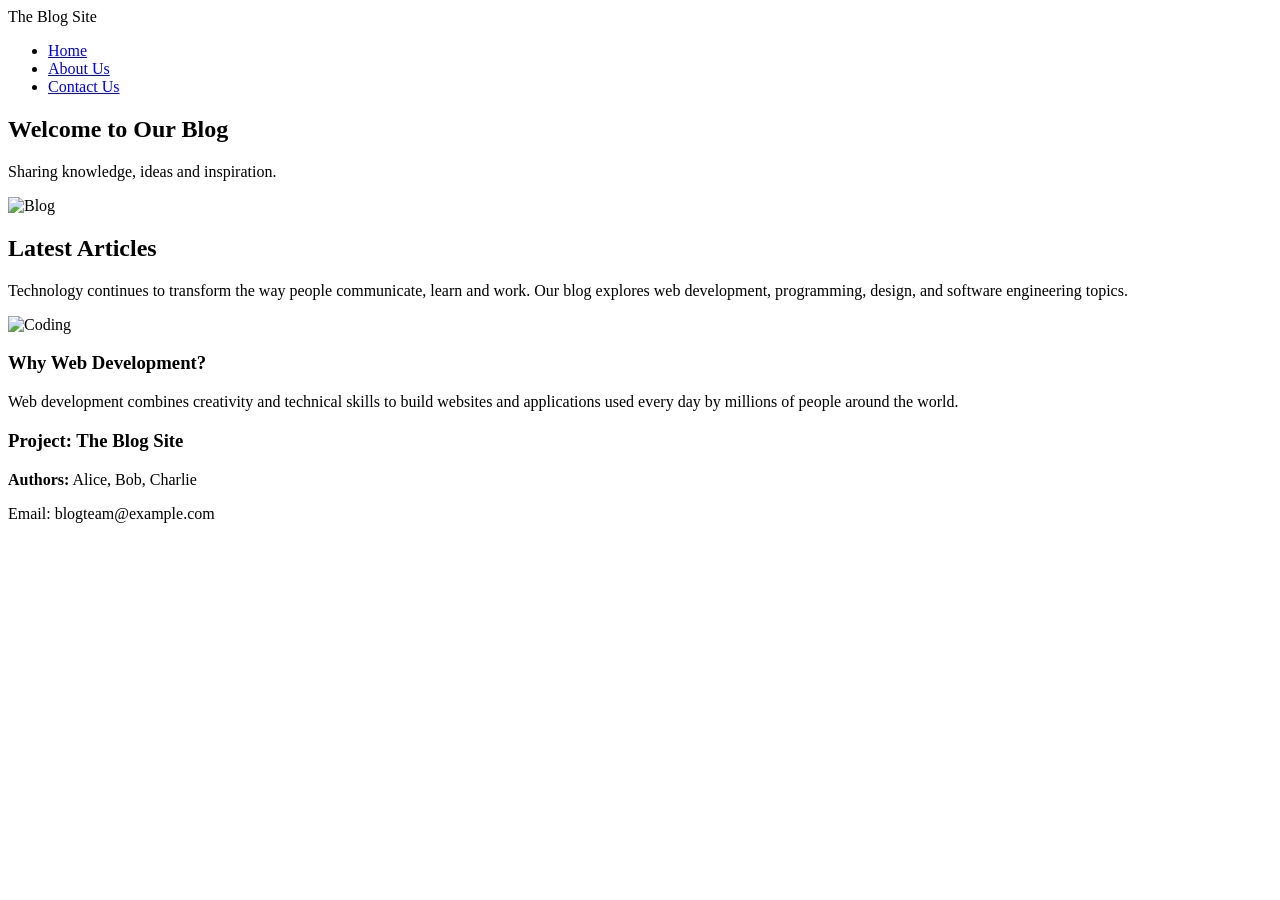
==== index.html @ 5232b62a "added contact page" ====
<!DOCTYPE html>
<html lang="en">
<head>
<meta charset="UTF-8">
<meta name="viewport" content="width=device-width, initial-scale=1.0">
<title>The Blog Site</title>
<link rel="stylesheet" href="css/style.css">
</head>

<body>

<header>
<nav>
<div class="logo">The Blog Site</div>

<ul>
<li><a href="index.html" class="active">Home</a></li>
<li><a href="about.html">About Us</a></li>
<li><a href="contact.html">Contact Us</a></li>
</ul>
</nav>
</header>

<section class="hero">
<h1>Welcome to Our Blog</h1>
<p>Sharing knowledge, ideas and inspiration.</p>
<img src="images/hero.jpg" alt="Blog">
</section>

<section class="content">

<h2>Latest Articles</h2>

<p>
Technology continues to transform the way people communicate,
learn and work. Our blog explores web development,
programming, design, and software engineering topics.
</p>

<img src="images/coding.jpg" alt="Coding">

<h3>Why Web Development?</h3>

<p>
Web development combines creativity and technical skills to
build websites and applications used every day by millions
of people around the world.
</p>

</section>

<footer>

<h3>Project: The Blog Site</h3>

<p><strong>Authors:</strong> Alice, Bob, Charlie</p>

<p>Email: blogteam@example.com</p>

</footer>

</body>
</html>
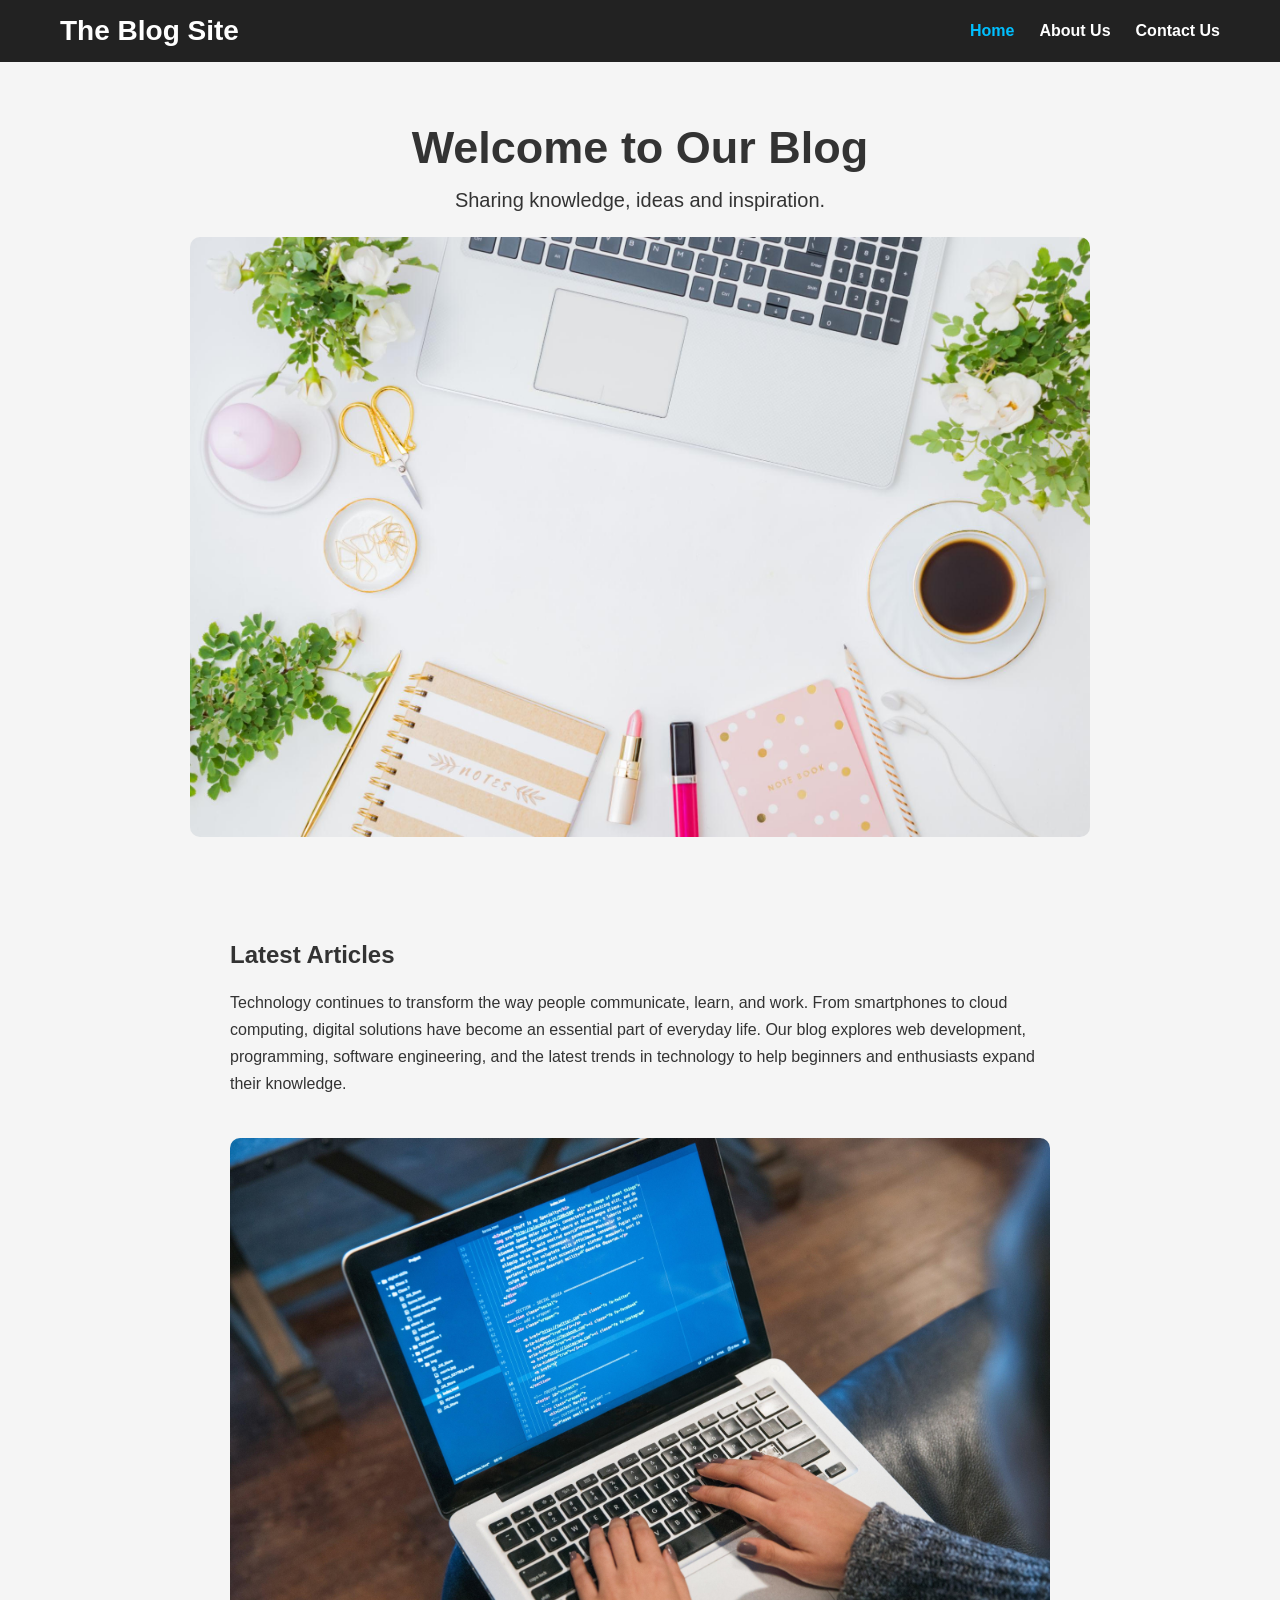
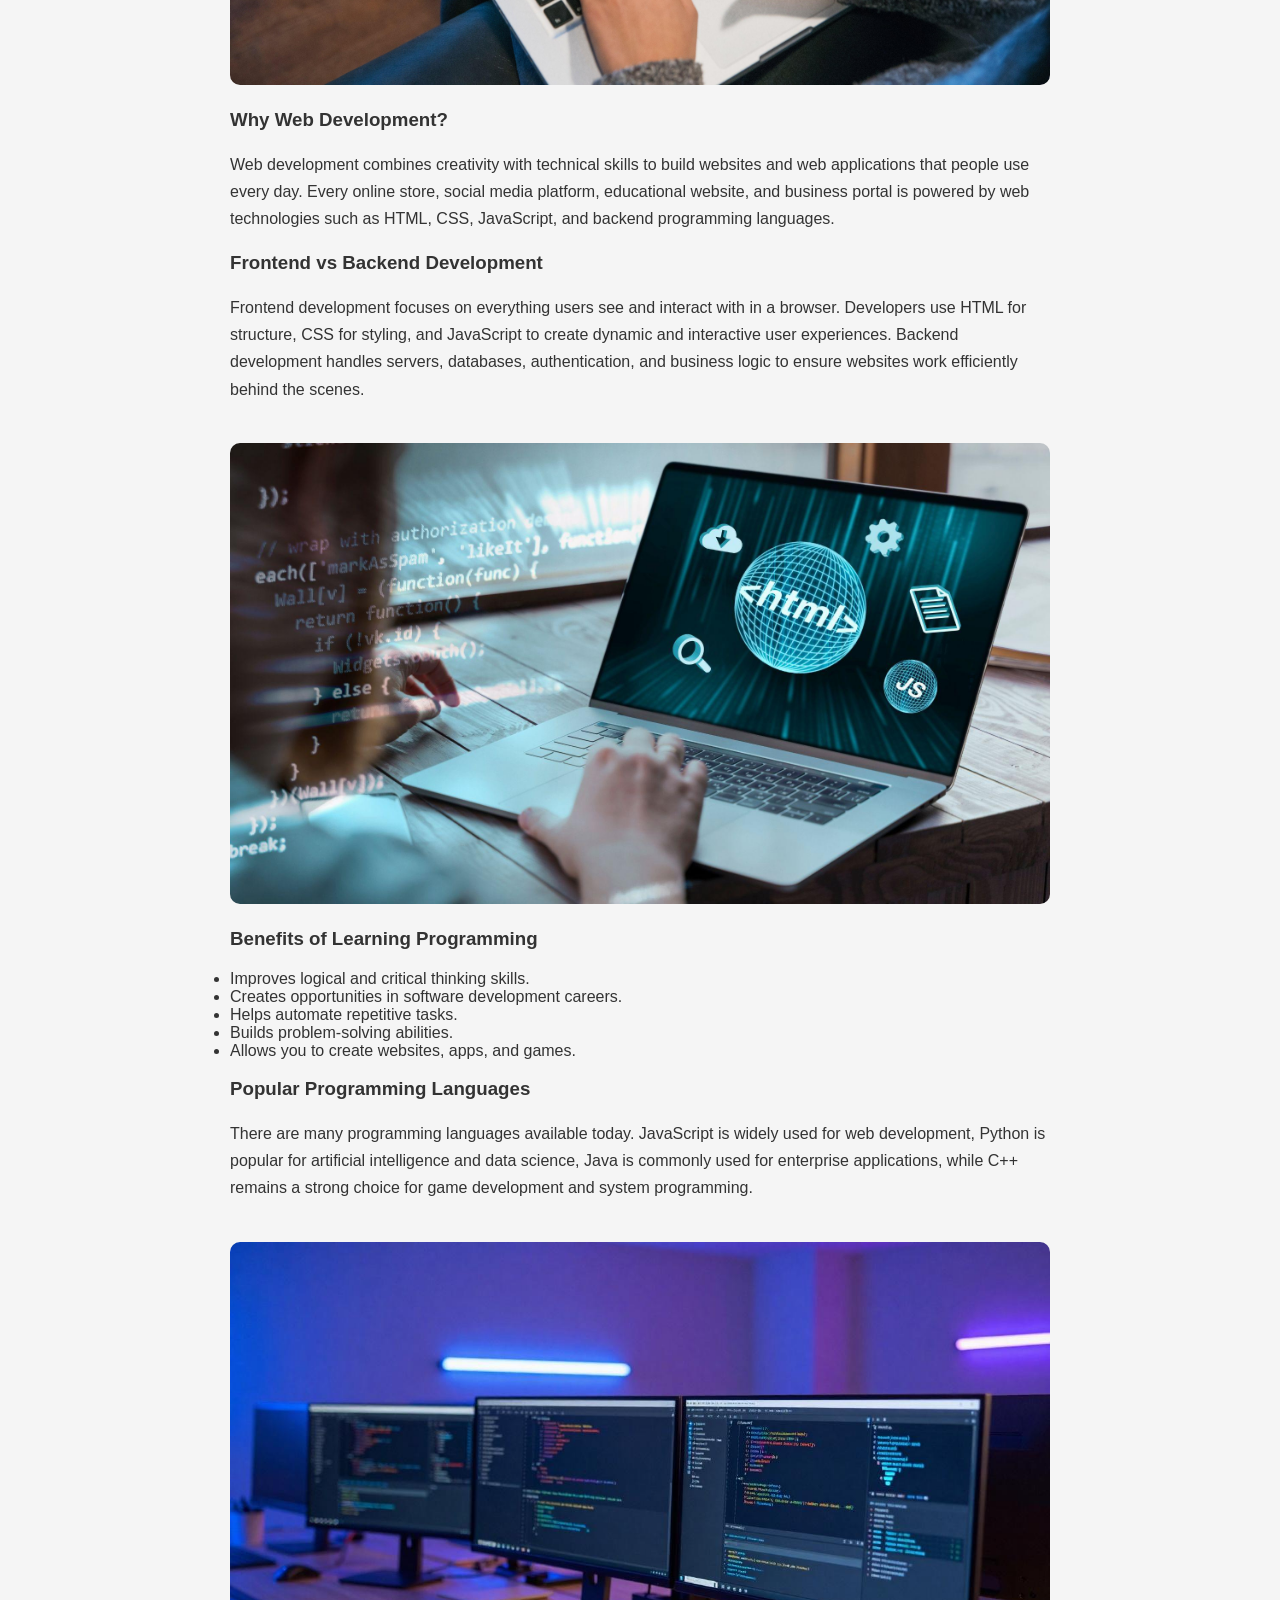
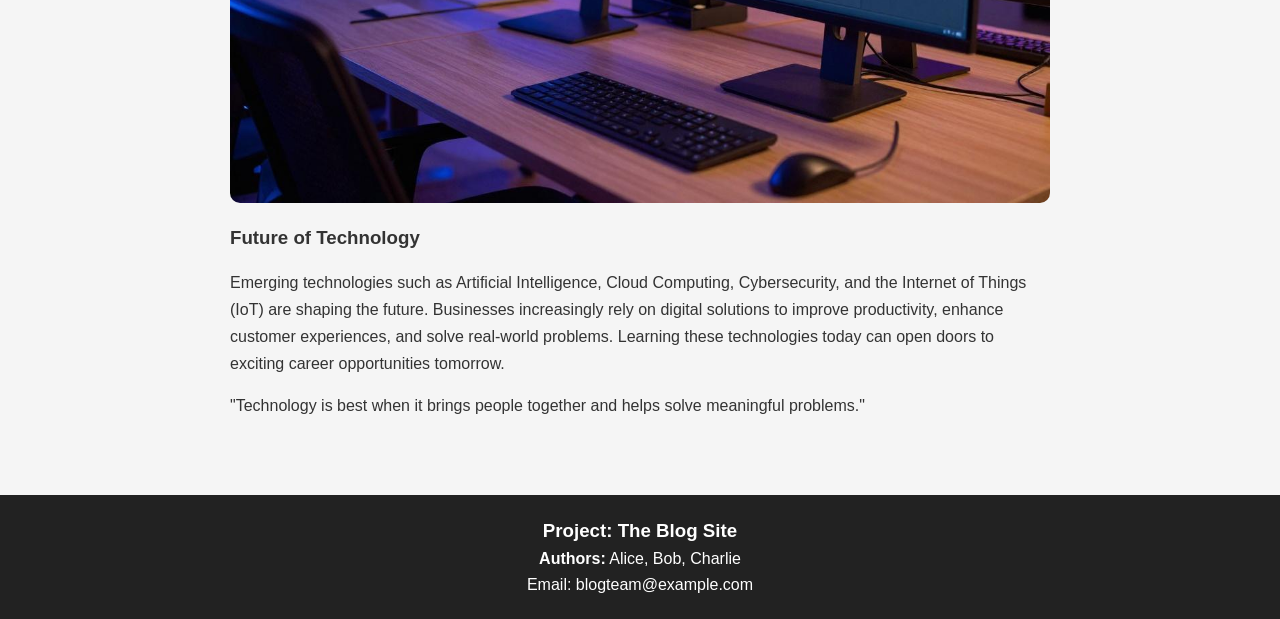
==== commit 96aa361f: "updated the pages" ====
--- a/index.html
+++ b/index.html
@@ -29,23 +29,77 @@
 
 <section class="content">
 
-<h2>Latest Articles</h2>
+    <h2>Latest Articles</h2>
 
-<p>
-Technology continues to transform the way people communicate,
-learn and work. Our blog explores web development,
-programming, design, and software engineering topics.
-</p>
+    <p>
+        Technology continues to transform the way people communicate, learn,
+        and work. From smartphones to cloud computing, digital solutions have
+        become an essential part of everyday life. Our blog explores web
+        development, programming, software engineering, and the latest trends
+        in technology to help beginners and enthusiasts expand their knowledge.
+    </p>
 
-<img src="images/coding.jpg" alt="Coding">
+    <img src="images/coding.jpg" alt="Coding">
 
-<h3>Why Web Development?</h3>
+    <h3>Why Web Development?</h3>
 
-<p>
-Web development combines creativity and technical skills to
-build websites and applications used every day by millions
-of people around the world.
-</p>
+    <p>
+        Web development combines creativity with technical skills to build
+        websites and web applications that people use every day. Every online
+        store, social media platform, educational website, and business portal
+        is powered by web technologies such as HTML, CSS, JavaScript, and
+        backend programming languages.
+    </p>
+
+    <h3>Frontend vs Backend Development</h3>
+
+    <p>
+        Frontend development focuses on everything users see and interact with
+        in a browser. Developers use HTML for structure, CSS for styling, and
+        JavaScript to create dynamic and interactive user experiences.
+        Backend development handles servers, databases, authentication, and
+        business logic to ensure websites work efficiently behind the scenes.
+    </p>
+
+    <img src="images/frontend.jpg" alt="Frontend Development">
+
+    <h3>Benefits of Learning Programming</h3>
+
+    <ul>
+        <li>Improves logical and critical thinking skills.</li>
+        <li>Creates opportunities in software development careers.</li>
+        <li>Helps automate repetitive tasks.</li>
+        <li>Builds problem-solving abilities.</li>
+        <li>Allows you to create websites, apps, and games.</li>
+    </ul> <br>
+
+    <h3>Popular Programming Languages</h3>
+
+    <p>
+        There are many programming languages available today. JavaScript is
+        widely used for web development, Python is popular for artificial
+        intelligence and data science, Java is commonly used for enterprise
+        applications, while C++ remains a strong choice for game development
+        and system programming.
+    </p>
+
+    <img src="images/programming.jpg" alt="Programming Languages">
+
+    <h3>Future of Technology</h3>
+
+    <p>
+        Emerging technologies such as Artificial Intelligence, Cloud Computing,
+        Cybersecurity, and the Internet of Things (IoT) are shaping the future.
+        Businesses increasingly rely on digital solutions to improve
+        productivity, enhance customer experiences, and solve real-world
+        problems. Learning these technologies today can open doors to exciting
+        career opportunities tomorrow.
+    </p>
+
+    <blockquote>
+        "Technology is best when it brings people together and helps solve
+        meaningful problems."
+    </blockquote>
 
 </section>
 
--- a/css/style.css
+++ b/css/style.css
@@ -0,0 +1,126 @@
+*{
+    margin:0;
+    padding:0;
+    box-sizing:border-box;
+}
+
+body{
+    font-family:Arial, Helvetica, sans-serif;
+    background:#f5f5f5;
+    color:#333;
+}
+
+nav{
+    display:flex;
+    justify-content:space-between;
+    align-items:center;
+    background:#222;
+    padding:15px 60px;
+    position:sticky;
+    top:0;
+    z-index:1000;
+}
+
+.logo{
+    color:white;
+    font-size:28px;
+    font-weight:bold;
+}
+
+nav ul{
+    list-style:none;
+    display:flex;
+}
+
+nav li{
+    margin-left:25px;
+}
+
+nav a{
+    text-decoration:none;
+    color:white;
+    font-weight:bold;
+}
+
+nav a:hover,
+.active{
+    color:#00bfff;
+}
+
+.hero{
+    text-align:center;
+    padding:60px 20px;
+}
+
+.hero h1{
+    font-size:45px;
+    margin-bottom:15px;
+}
+
+.hero p{
+    font-size:20px;
+    margin-bottom:25px;
+}
+
+.hero img{
+    width:90%;
+    max-width:900px;
+    border-radius:10px;
+}
+
+.content{
+    max-width:900px;
+    margin:auto;
+    padding:40px;
+}
+
+.content h1,
+.content h2,
+.content h3{
+    margin-bottom:20px;
+}
+
+.content p{
+    margin-bottom:20px;
+    line-height:1.7;
+}
+
+.content img{
+    width:100%;
+    margin:20px 0;
+    border-radius:10px;
+}
+
+footer{
+    background:#222;
+    color:white;
+    text-align:center;
+    padding:25px;
+    margin-top:40px;
+}
+
+footer p{
+    margin-top:8px;
+}
+
+@media(max-width:768px){
+
+nav{
+    flex-direction:column;
+}
+
+nav ul{
+    margin-top:10px;
+    flex-direction:column;
+    text-align:center;
+}
+
+nav li{
+    margin:10px 0;
+}
+
+.hero h1{
+    font-size:32px;
+}
+
+}
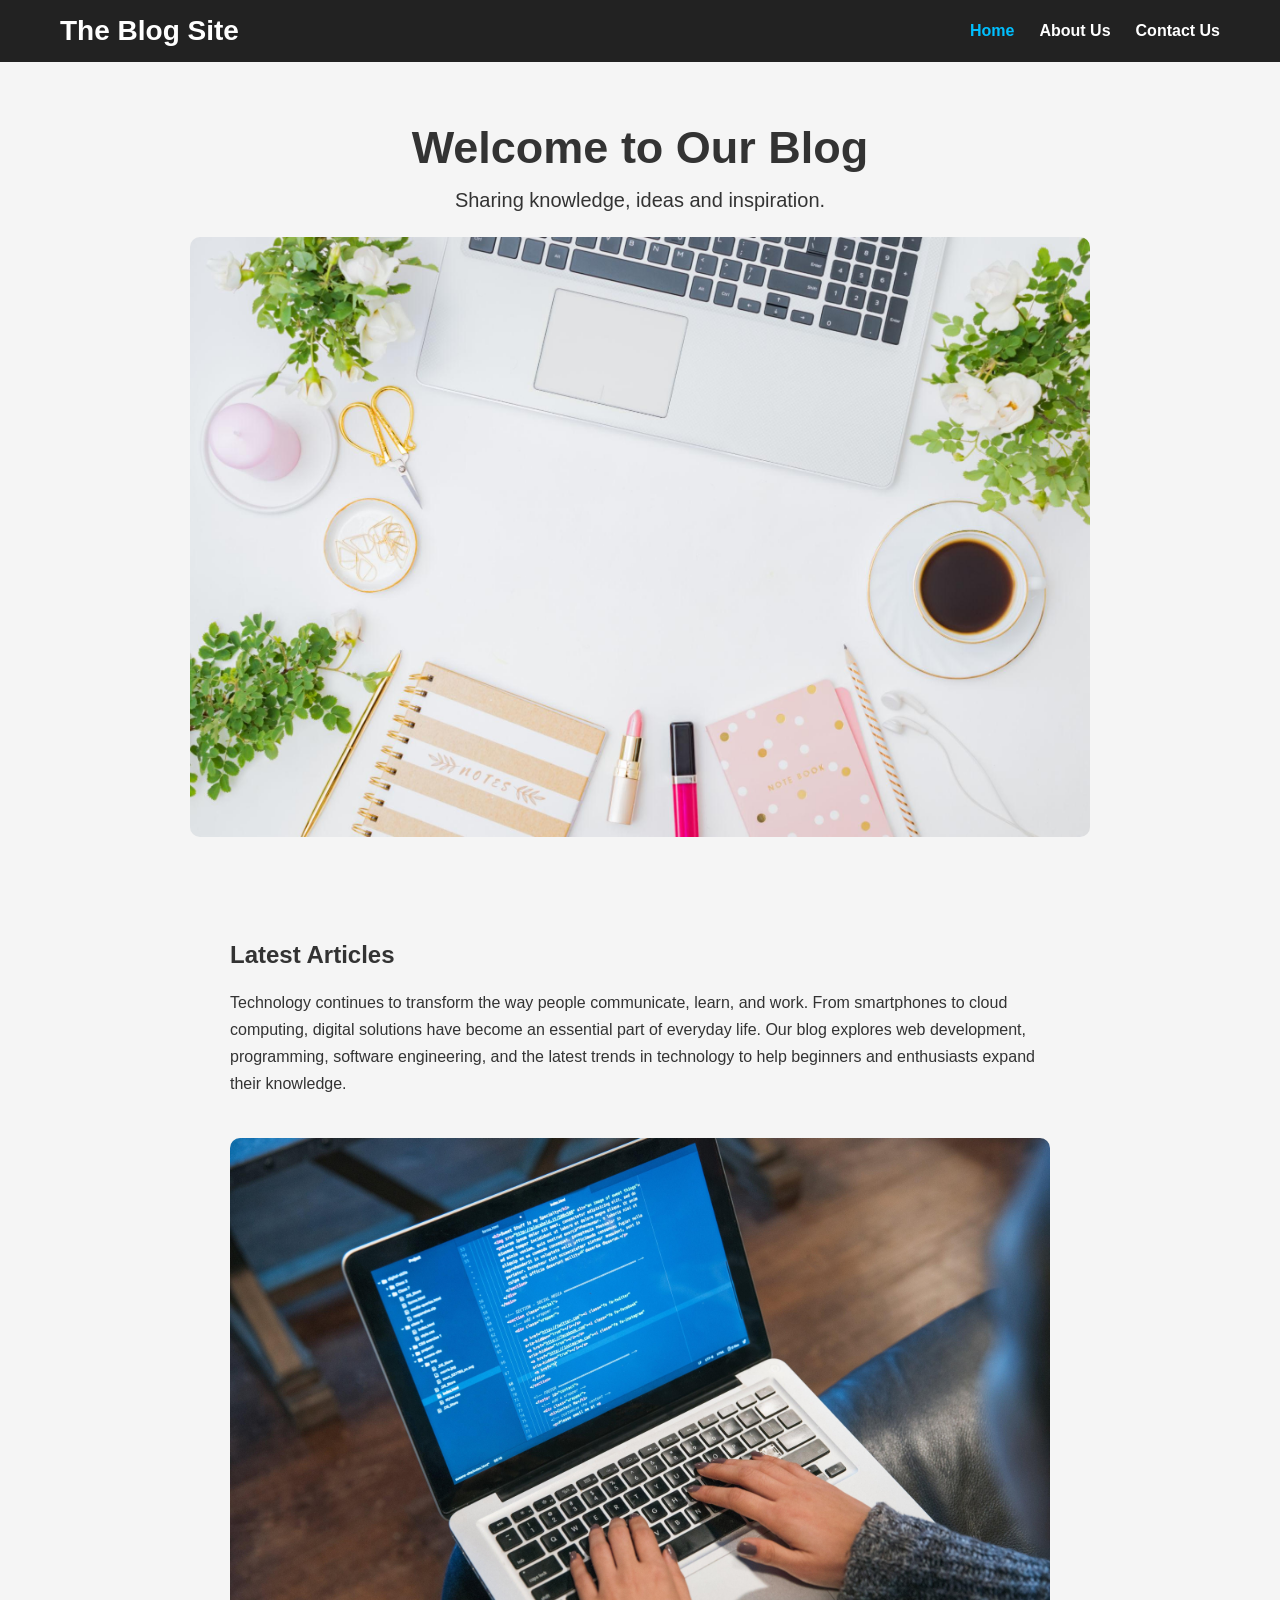
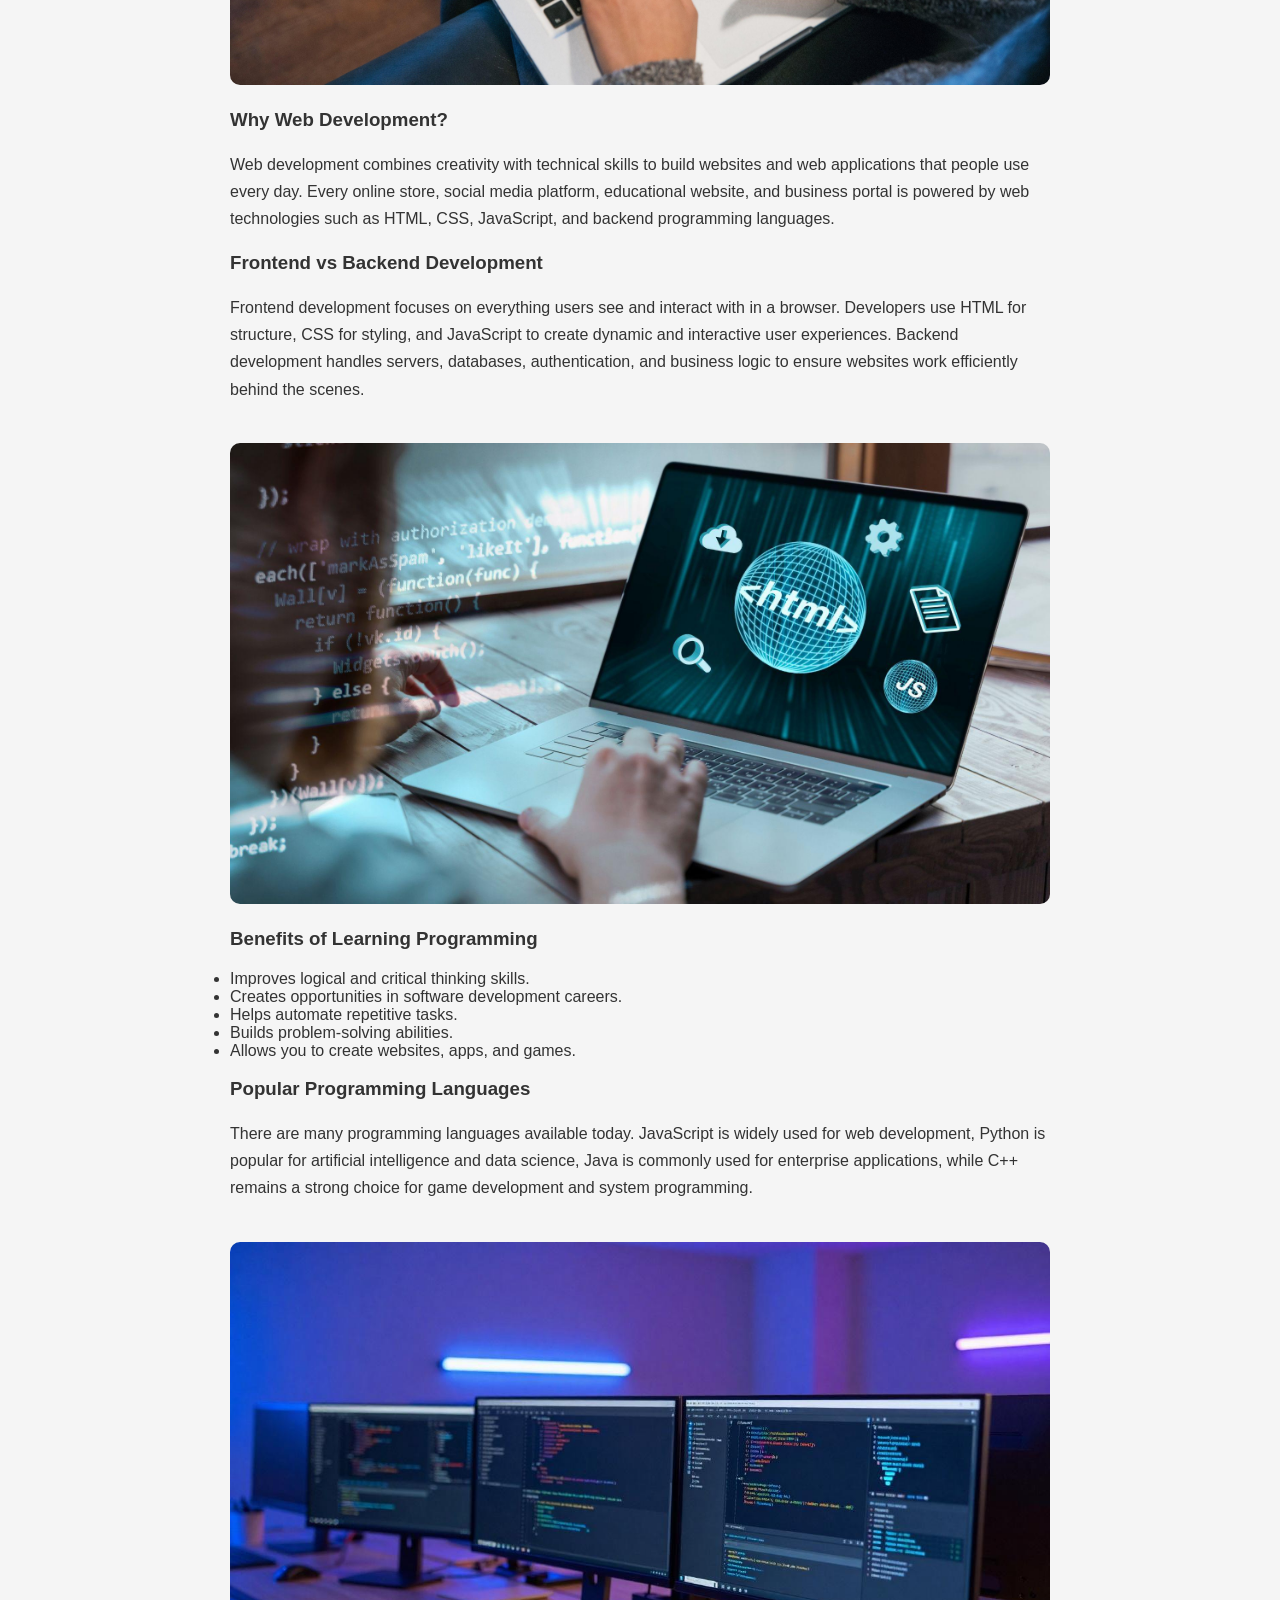
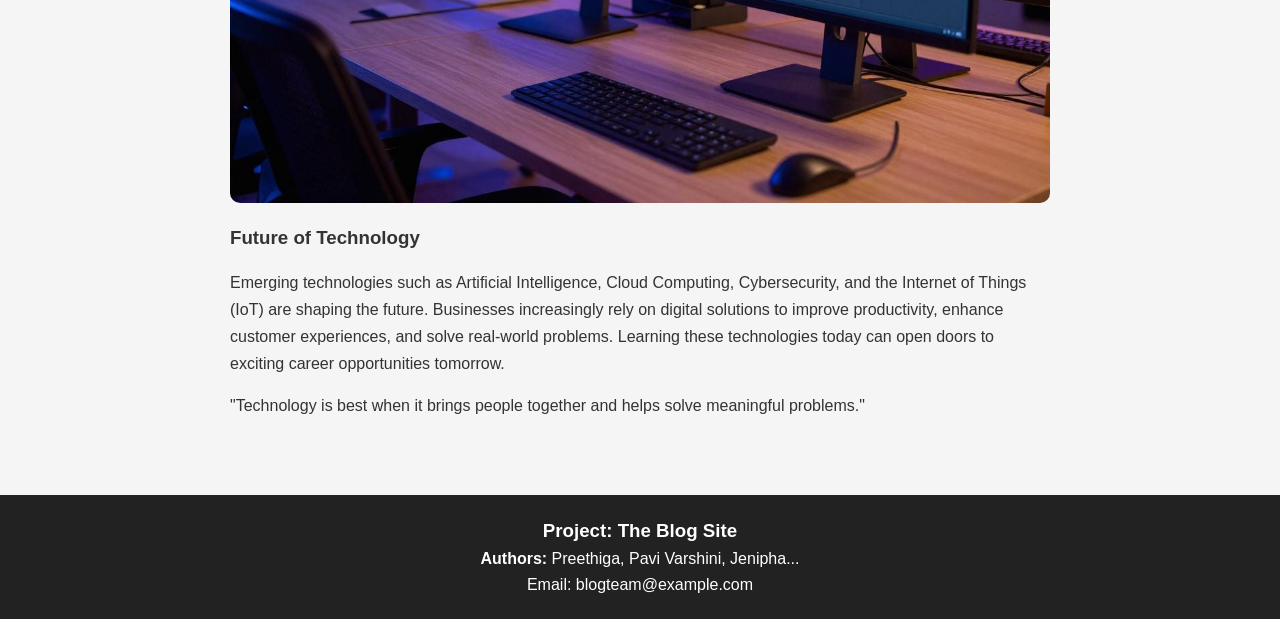
==== commit e9fae7ae: "updated the pages" ====
--- a/index.html
+++ b/index.html
@@ -107,7 +107,7 @@
 
 <h3>Project: The Blog Site</h3>
 
-<p><strong>Authors:</strong> Alice, Bob, Charlie</p>
+<p><strong>Authors:</strong> Preethiga, Pavi Varshini, Jenipha...</p>
 
 <p>Email: blogteam@example.com</p>
 
